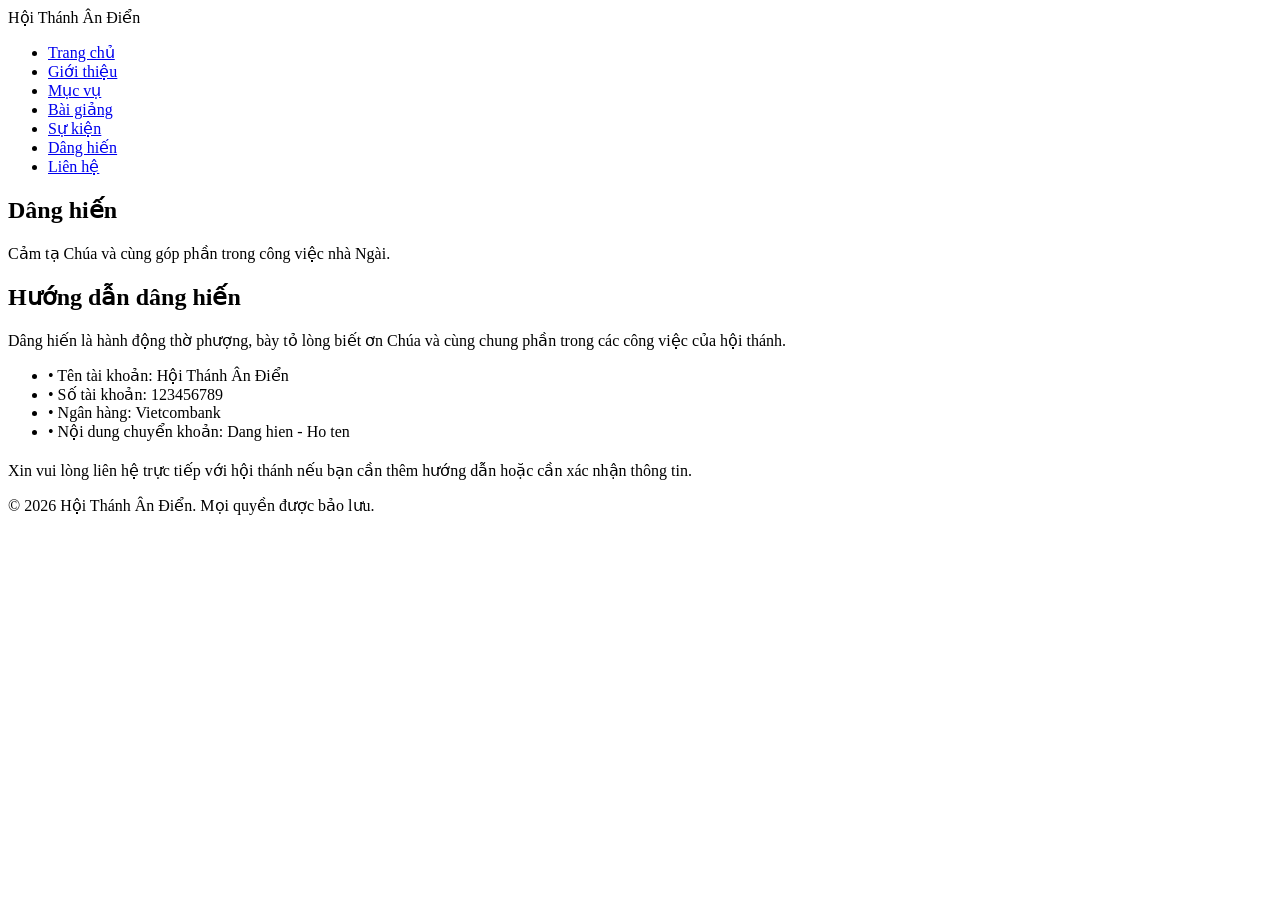
==== dang-hien.html @ a4dce462 "Add files via upload" ====
<!DOCTYPE html>
<html lang="vi">

<head>
    <meta charset="UTF-8">
    <meta name="viewport" content="width=device-width, initial-scale=1.0">
    <title>Dâng hiến | Hội Thánh Ân Điển</title>
    <link rel="stylesheet" href="css/style.css">
</head>

<body>

    <header>
        <div class="container nav">
            <div class="logo">Hội Thánh Ân Điển</div>
            <nav>
                <ul class="menu">
                    <li><a href="index.html">Trang chủ</a></li>
                    <li><a href="gioi-thieu.html">Giới thiệu</a></li>
                    <li><a href="muc-vu.html">Mục vụ</a></li>
                    <li><a href="bai-giang.html">Bài giảng</a></li>
                    <li><a href="su-kien.html">Sự kiện</a></li>
                    <li><a href="dang-hien.html" class="active">Dâng hiến</a></li>
                    <li><a href="lien-he.html">Liên hệ</a></li>
                </ul>
            </nav>
        </div>
    </header>

    <section class="page-banner">
        <div class="container">
            <h1>Dâng hiến</h1>
            <p>Cảm tạ Chúa và cùng góp phần trong công việc nhà Ngài.</p>
        </div>
    </section>

    <section class="section">
        <div class="container">
            <div class="content-box">
                <h2 class="section-title">Hướng dẫn dâng hiến</h2>
                <p class="section-text">
                    Dâng hiến là hành động thờ phượng, bày tỏ lòng biết ơn Chúa
                    và cùng chung phần trong các công việc của hội thánh.
                </p>

                <ul class="info-list">
                    <li>• Tên tài khoản: Hội Thánh Ân Điển</li>
                    <li>• Số tài khoản: 123456789</li>
                    <li>• Ngân hàng: Vietcombank</li>
                    <li>• Nội dung chuyển khoản: Dang hien - Ho ten</li>
                </ul>

                <p class="section-text" style="margin-top: 20px;">
                    Xin vui lòng liên hệ trực tiếp với hội thánh nếu bạn cần thêm hướng dẫn
                    hoặc cần xác nhận thông tin.
                </p>
            </div>
        </div>
    </section>

    <footer>
        <div class="container">
            <p>&copy; 2026 Hội Thánh Ân Điển. Mọi quyền được bảo lưu.</p>
        </div>
    </footer>

</body>

</html>
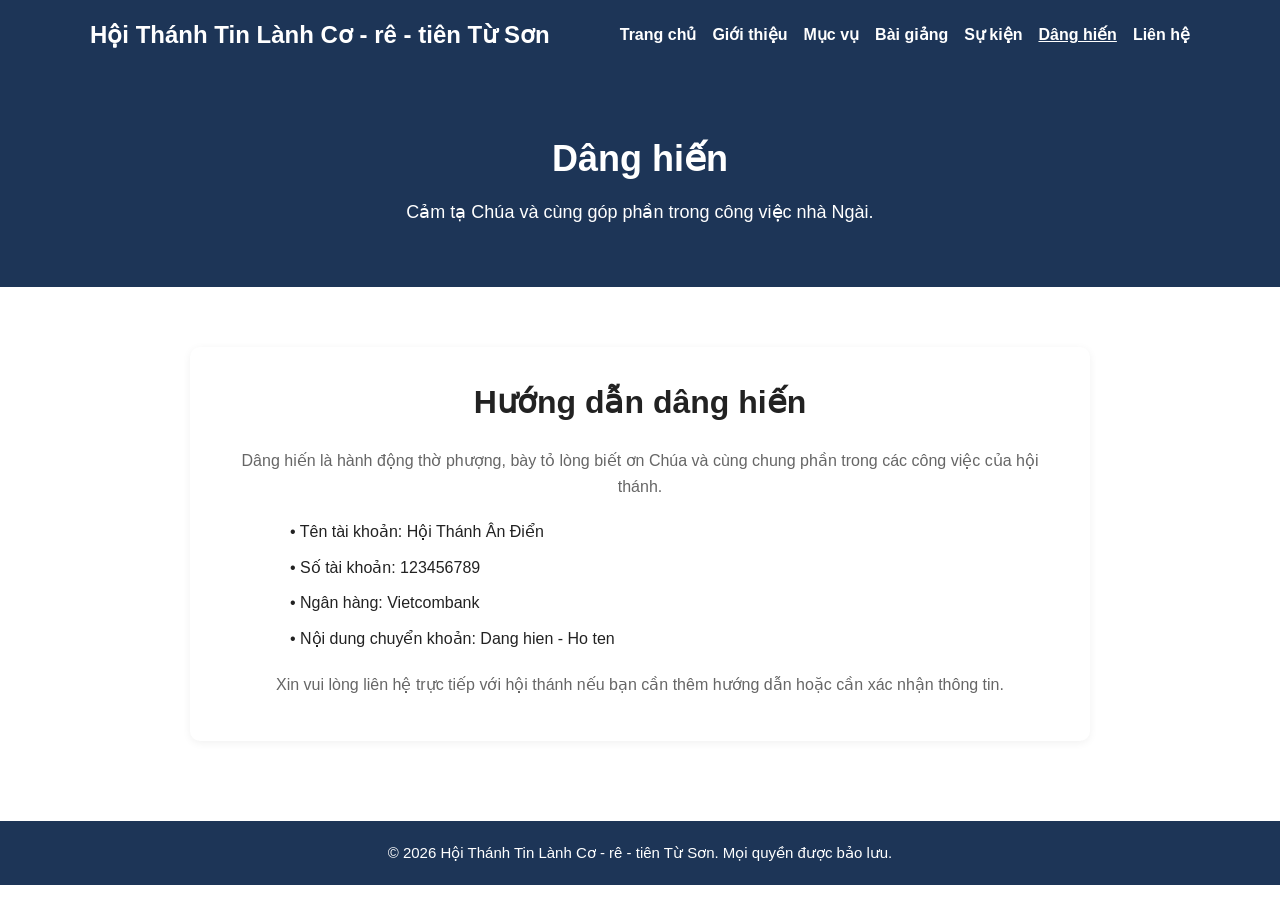
==== commit 6feb2228: "Add files via upload" ====
--- a/dang-hien.html
+++ b/dang-hien.html
@@ -4,7 +4,7 @@
 <head>
     <meta charset="UTF-8">
     <meta name="viewport" content="width=device-width, initial-scale=1.0">
-    <title>Dâng hiến | Hội Thánh Ân Điển</title>
+    <title>Dâng hiến | Hội Thánh Tin Lành Cơ - rê - tiên Từ Sơn</title>
     <link rel="stylesheet" href="css/style.css">
 </head>
 
@@ -12,7 +12,7 @@
 
     <header>
         <div class="container nav">
-            <div class="logo">Hội Thánh Ân Điển</div>
+            <div class="logo">Hội Thánh Tin Lành Cơ - rê - tiên Từ Sơn</div>
             <nav>
                 <ul class="menu">
                     <li><a href="index.html">Trang chủ</a></li>
@@ -60,7 +60,7 @@
 
     <footer>
         <div class="container">
-            <p>&copy; 2026 Hội Thánh Ân Điển. Mọi quyền được bảo lưu.</p>
+            <p>&copy; 2026 Hội Thánh Tin Lành Cơ - rê - tiên Từ Sơn. Mọi quyền được bảo lưu.</p>
         </div>
     </footer>
 
--- a/css/style.css
+++ b/css/style.css
@@ -0,0 +1,244 @@
+* {
+    margin: 0;
+    padding: 0;
+    box-sizing: border-box;
+}
+
+:root {
+    --primary: #1d3557;
+    --secondary: #e63946;
+    --light: #f1f5f9;
+    --dark: #222;
+    --white: #ffffff;
+    --gray: #666;
+    --max-width: 1100px;
+    --radius: 10px;
+}
+
+body {
+    font-family: Arial, sans-serif;
+    line-height: 1.6;
+    color: var(--dark);
+    background-color: var(--white);
+}
+
+img {
+    max-width: 100%;
+    display: block;
+}
+
+a {
+    text-decoration: none;
+}
+
+ul {
+    list-style: none;
+}
+
+.container {
+    width: 90%;
+    max-width: var(--max-width);
+    margin: 0 auto;
+}
+
+header {
+    background-color: var(--primary);
+    color: var(--white);
+    padding: 16px 0;
+}
+
+.nav {
+    display: flex;
+    justify-content: space-between;
+    align-items: center;
+    gap: 20px;
+    flex-wrap: wrap;
+}
+
+.logo {
+    font-size: 24px;
+    font-weight: bold;
+}
+
+.menu {
+    display: flex;
+    gap: 16px;
+    flex-wrap: wrap;
+}
+
+.menu a {
+    color: var(--white);
+    font-weight: bold;
+}
+
+.menu a:hover,
+.menu a.active {
+    text-decoration: underline;
+}
+
+.hero {
+    background: linear-gradient(rgba(29, 53, 87, 0.75), rgba(29, 53, 87, 0.75)),
+        url('../images/banner.jpg') center/cover no-repeat;
+    color: var(--white);
+    text-align: center;
+    padding: 100px 20px;
+}
+
+.hero h1 {
+    font-size: 42px;
+    margin-bottom: 16px;
+}
+
+.hero p {
+    max-width: 700px;
+    margin: 0 auto 20px;
+    font-size: 18px;
+}
+
+.page-banner {
+    background-color: var(--primary);
+    color: var(--white);
+    text-align: center;
+    padding: 60px 20px;
+}
+
+.page-banner h1 {
+    font-size: 36px;
+    margin-bottom: 10px;
+}
+
+.page-banner p {
+    font-size: 18px;
+}
+
+.section {
+    padding: 60px 0;
+}
+
+.section-title {
+    font-size: 32px;
+    margin-bottom: 20px;
+    text-align: center;
+}
+
+.section-text {
+    max-width: 800px;
+    margin: 0 auto 14px;
+    text-align: center;
+    color: var(--gray);
+}
+
+.bg-light {
+    background-color: var(--light);
+}
+
+.cards {
+    display: flex;
+    gap: 20px;
+    margin-top: 30px;
+    flex-wrap: wrap;
+    justify-content: center;
+}
+
+.card {
+    background-color: var(--white);
+    padding: 24px;
+    border-radius: var(--radius);
+    box-shadow: 0 2px 8px rgba(0, 0, 0, 0.08);
+    width: 300px;
+    text-align: center;
+}
+
+.card h3 {
+    margin-bottom: 12px;
+    color: var(--primary);
+}
+
+.btn {
+    display: inline-block;
+    background-color: var(--secondary);
+    color: var(--white);
+    padding: 12px 20px;
+    border-radius: 6px;
+    font-weight: bold;
+    transition: 0.3s;
+}
+
+.btn:hover {
+    background-color: #c92f3b;
+}
+
+.btn-center {
+    text-align: center;
+    margin-top: 20px;
+}
+
+.content-box {
+    max-width: 900px;
+    margin: 0 auto;
+    background-color: var(--white);
+    padding: 30px;
+    border-radius: var(--radius);
+    box-shadow: 0 2px 8px rgba(0, 0, 0, 0.06);
+}
+
+.two-columns {
+    display: grid;
+    grid-template-columns: 1fr 1fr;
+    gap: 30px;
+    align-items: start;
+}
+
+.info-list {
+    max-width: 700px;
+    margin: 20px auto 0;
+}
+
+.info-list li {
+    margin-bottom: 10px;
+    color: var(--dark);
+}
+
+footer {
+    background-color: var(--primary);
+    color: var(--white);
+    text-align: center;
+    padding: 20px 0;
+    margin-top: 20px;
+}
+
+footer p {
+    font-size: 15px;
+}
+
+@media (max-width: 768px) {
+    .nav {
+        flex-direction: column;
+        align-items: flex-start;
+    }
+
+    .menu {
+        flex-direction: column;
+        width: 100%;
+    }
+
+    .hero {
+        padding: 70px 20px;
+    }
+
+    .hero h1 {
+        font-size: 30px;
+    }
+
+    .page-banner h1 {
+        font-size: 28px;
+    }
+
+    .card {
+        width: 100%;
+    }
+
+    .two-columns {
+        grid-template-columns: 1fr;
+    }
+}
